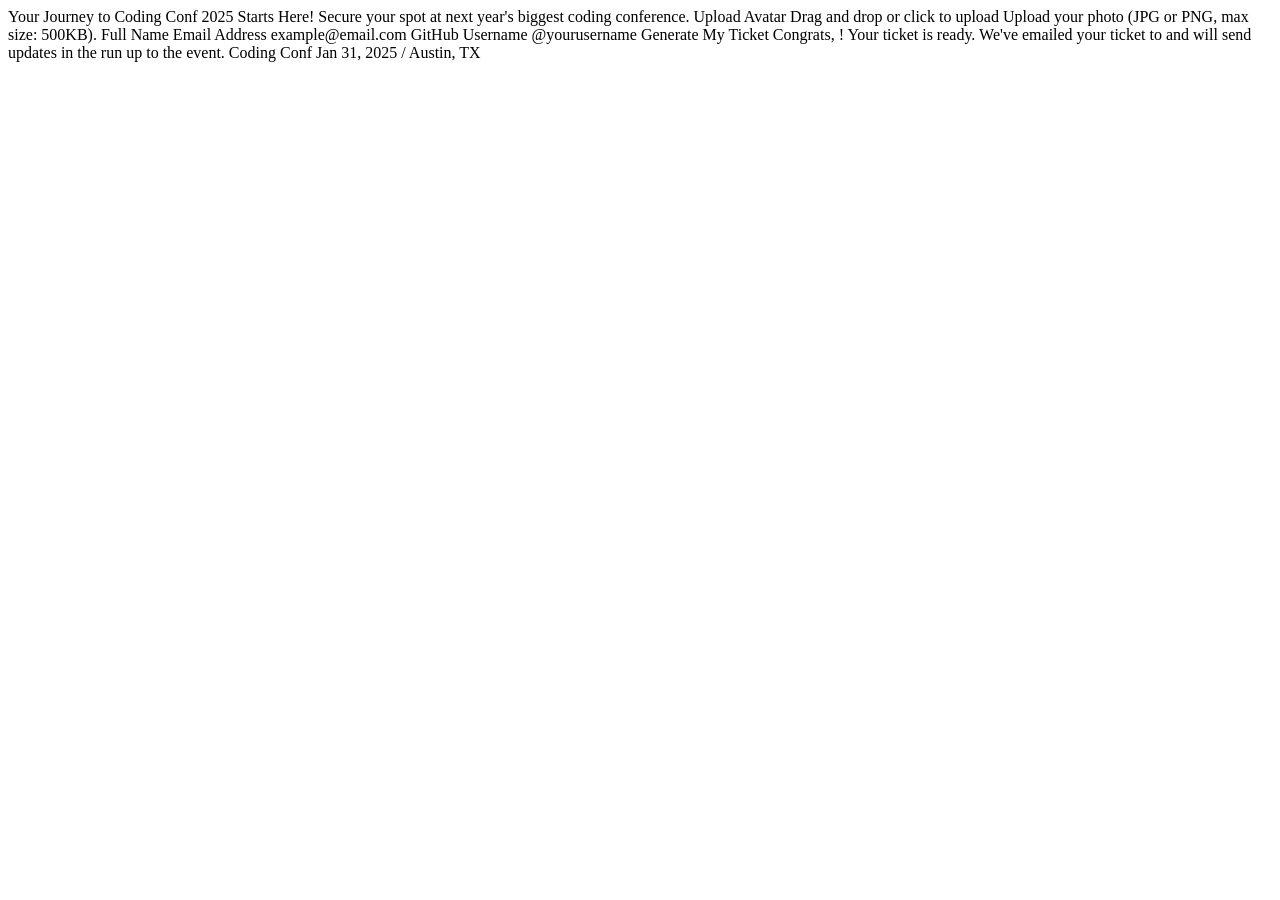
==== index.html @ 51ad4003 "sobe desafio" ====
<!DOCTYPE html>
<html lang="en">
<head>
  <meta charset="UTF-8">
  <meta name="viewport" content="width=device-width, initial-scale=1.0"> <!-- displays site properly based on user's device -->

  <link rel="stylesheet" href="./assets/css/styles.css">

  <link rel="icon" type="image/png" sizes="32x32" href="./assets/images/favicon-32x32.png">
  
  <title>Gerador de Ingresso para Conferência</title>
</head>
<body>

  <!-- Form starts -->

  Your Journey to Coding Conf 2025 Starts Here!

  Secure your spot at next year's biggest coding conference.

  Upload Avatar
  Drag and drop or click to upload
  Upload your photo (JPG or PNG, max size: 500KB).

  Full Name

  Email Address
  example@email.com

  GitHub Username
  @yourusername

  Generate My Ticket

  <!-- Form ends -->

  <!-- Generated tickets starts -->

  Congrats, <!-- Full Name -->! Your ticket is ready.

  We've emailed your ticket to <!-- Email Address --> and will send updates in the run up to the event.

  Coding Conf
  Jan 31, 2025 / Austin, TX

  <!-- Generated tickets ends -->

</body>
</html>
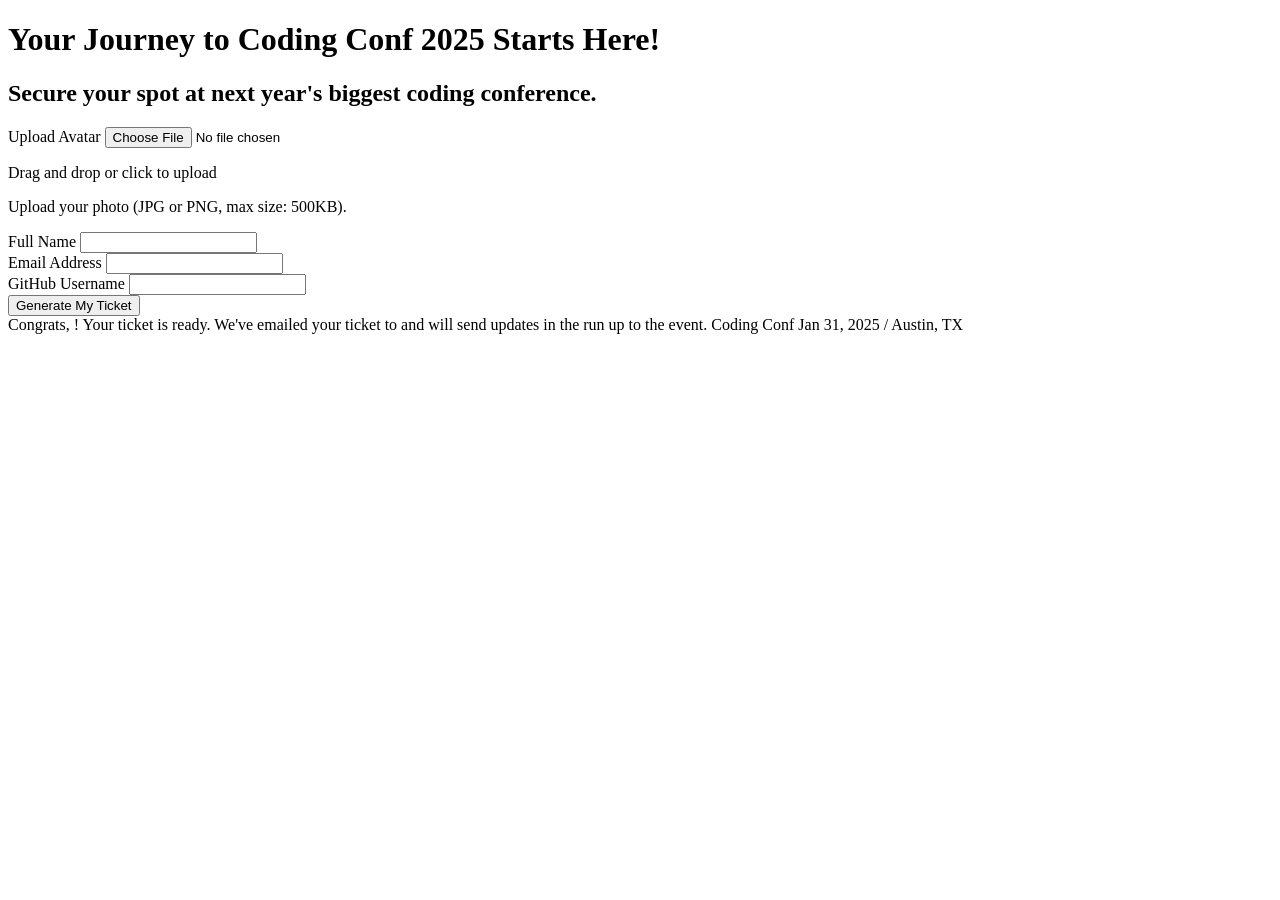
==== commit f51fef7d: "Add agent definitions and enhance README for conference ticket generator challenge" ====
--- a/index.html
+++ b/index.html
@@ -14,23 +14,37 @@
 
   <!-- Form starts -->
 
-  Your Journey to Coding Conf 2025 Starts Here!
+  <div class="form-header">
+    <h1>Your Journey to Coding Conf 2025 Starts Here!</h1>
+  </div>
 
-  Secure your spot at next year's biggest coding conference.
+  <h2>Secure your spot at next year's biggest coding conference.</h2>
 
-  Upload Avatar
-  Drag and drop or click to upload
-  Upload your photo (JPG or PNG, max size: 500KB).
+  <form action="generate_ticket.php" method="POST" enctype="multipart/form-data">
+    <div class="form-group">
+      <label for="avatar">Upload Avatar</label>
+      <input type="file" id="avatar" name="avatar" accept="image/*">
+      <p>Drag and drop or click to upload</p>
+      <p>Upload your photo (JPG or PNG, max size: 500KB).</p>
+    </div>
 
-  Full Name
+    <div class="form-group">
+      <label for="full-name">Full Name</label>
+      <input type="text" id="full-name" name="full-name" required>
+    </div>
 
-  Email Address
-  example@email.com
+    <div class="form-group">
+      <label for="email">Email Address</label>
+      <input type="email" id="email" name="email" required>
+    </div>
 
-  GitHub Username
-  @yourusername
+    <div class="form-group">
+      <label for="github">GitHub Username</label>
+      <input type="text" id="github" name="github" required>
+    </div>
 
-  Generate My Ticket
+    <button type="submit">Generate My Ticket</button>
+  </form>
 
   <!-- Form ends -->
 
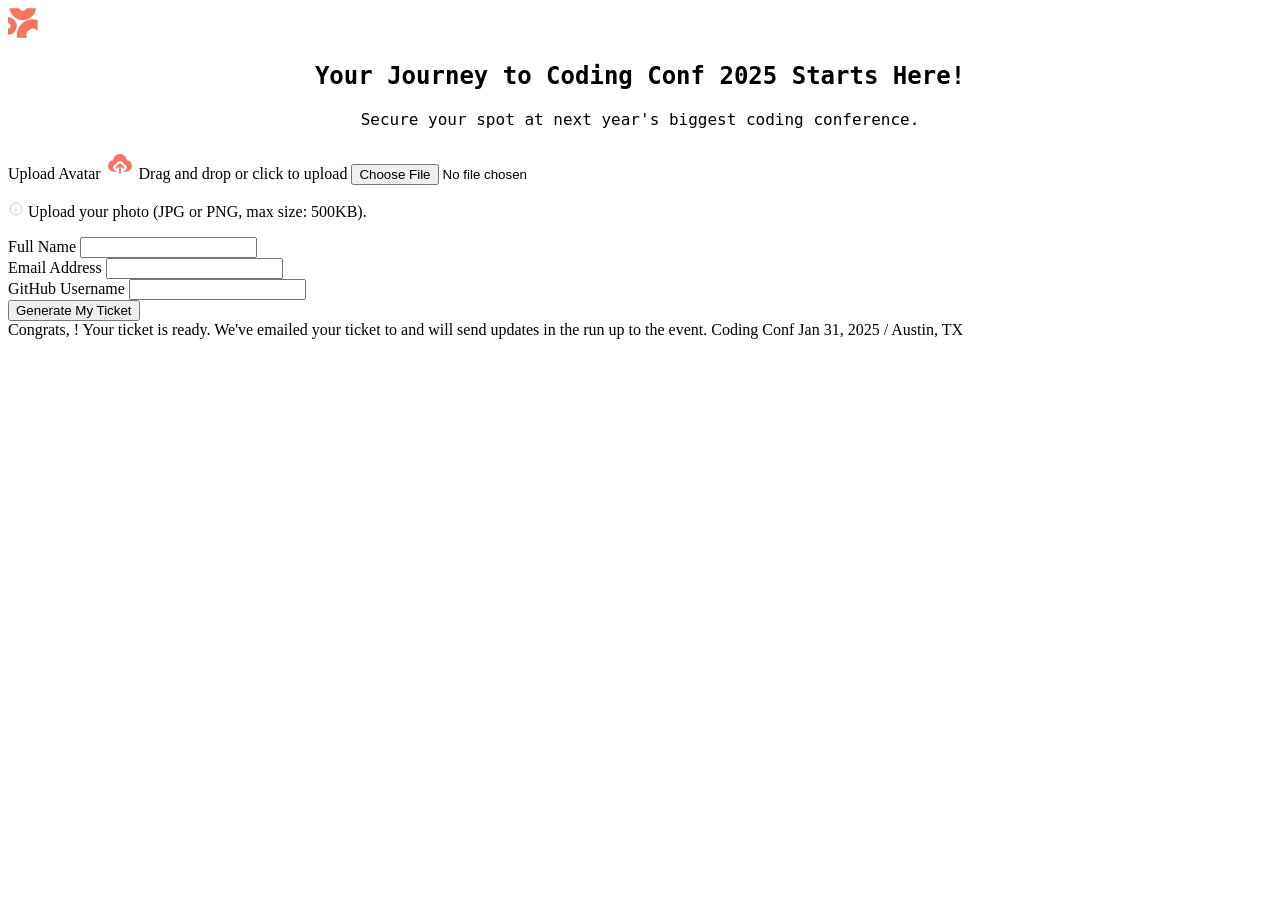
==== commit d6f6126e: "h1,, form e readme" ====
--- a/index.html
+++ b/index.html
@@ -1,31 +1,38 @@
 <!DOCTYPE html>
-<html lang="en">
+<html lang="pt-BR">
 <head>
   <meta charset="UTF-8">
-  <meta name="viewport" content="width=device-width, initial-scale=1.0"> <!-- displays site properly based on user's device -->
-
-  <link rel="stylesheet" href="./assets/css/styles.css">
-
-  <link rel="icon" type="image/png" sizes="32x32" href="./assets/images/favicon-32x32.png">
-  
-  <title>Gerador de Ingresso para Conferência</title>
+  <meta name="viewport" content="width=device-width, initial-scale=1.0"> <!-- vai garantir a exibição correta do site com base no dispositivo do usuário -->
+  <link rel="icon" type="image/png" sizes="32x32" href="assets\images\favicon-32x32.png">
+  <link rel="stylesheet" href="stylesheet.css">
+  <title>Conference Ticket Generator</title>
 </head>
 <body>
+<main class="page-shell">
+  <!-- Form -->
+  <img class="brand" src="assets\images\logo-full.svg" alt="Coding Conf Logo">
+  <section class="intro" aria-labelledby="Coding Conf 2025"> <!-- titulo da página no navegador -->
+  <div class="form-header">
+    <h1 id="page-title">Your Journey to Coding Conf 2025 Starts Here!</h1>
+    <p>Secure your spot at next year's biggest coding conference.</p>
+  </div>
+</section>
 
-  <!-- Form starts -->
-
-  <div class="form-header">
-    <h1>Your Journey to Coding Conf 2025 Starts Here!</h1>
-  </div>
-
-  <h2>Secure your spot at next year's biggest coding conference.</h2>
-
-  <form action="generate_ticket.php" method="POST" enctype="multipart/form-data">
-    <div class="form-group">
+<!-- o form pede a foto -->
+  <form class="ticket-form" id="ticketForm" action="./confirmation.html" method="get" novalidate>
+    <div class="field">
       <label for="avatar">Upload Avatar</label>
-      <input type="file" id="avatar" name="avatar" accept="image/*">
-      <p>Drag and drop or click to upload</p>
-      <p>Upload your photo (JPG or PNG, max size: 500KB).</p>
+      <label class="upload-box" id="uploadBox" for="avatar">
+        <span class="avatar-preview" id="avatarPreview">
+          <img src="./assets/images/icon-upload.svg" alt="" aria-hidden="true">
+        </span>
+        <span id="uploadText">Drag and drop or click to upload</span>
+        </label>
+        <input class="sr-only" type="file" id="avatar" accept="image/png, image/jpeg">
+        <p class="hint" id="avatarHint">
+          <img src="./assets/images/icon-info.svg" alt="" aria-hidden="true">
+        Upload your photo (JPG or PNG, max size: 500KB).
+      </p>
     </div>
 
     <div class="form-group">
@@ -59,5 +66,6 @@
 
   <!-- Generated tickets ends -->
 
+</main>
 </body>
 </html>
--- a/stylesheet.css
+++ b/stylesheet.css
@@ -0,0 +1,14 @@
+.background {
+    background-image: url('C:\\UNIPAR ADS\\Segundo_Semestre\\code_test\\conference-ticket-generator-main\\assets\\images\\background-desktop.png');
+}
+.form-header {
+    text-align: center;
+    margin-bottom: 20px;
+    font-family: 'inconsolata', ultracondensed, monospace;
+}
+
+.font {
+    
+    font-size: 1.25rem;
+    align-items: center;
+}
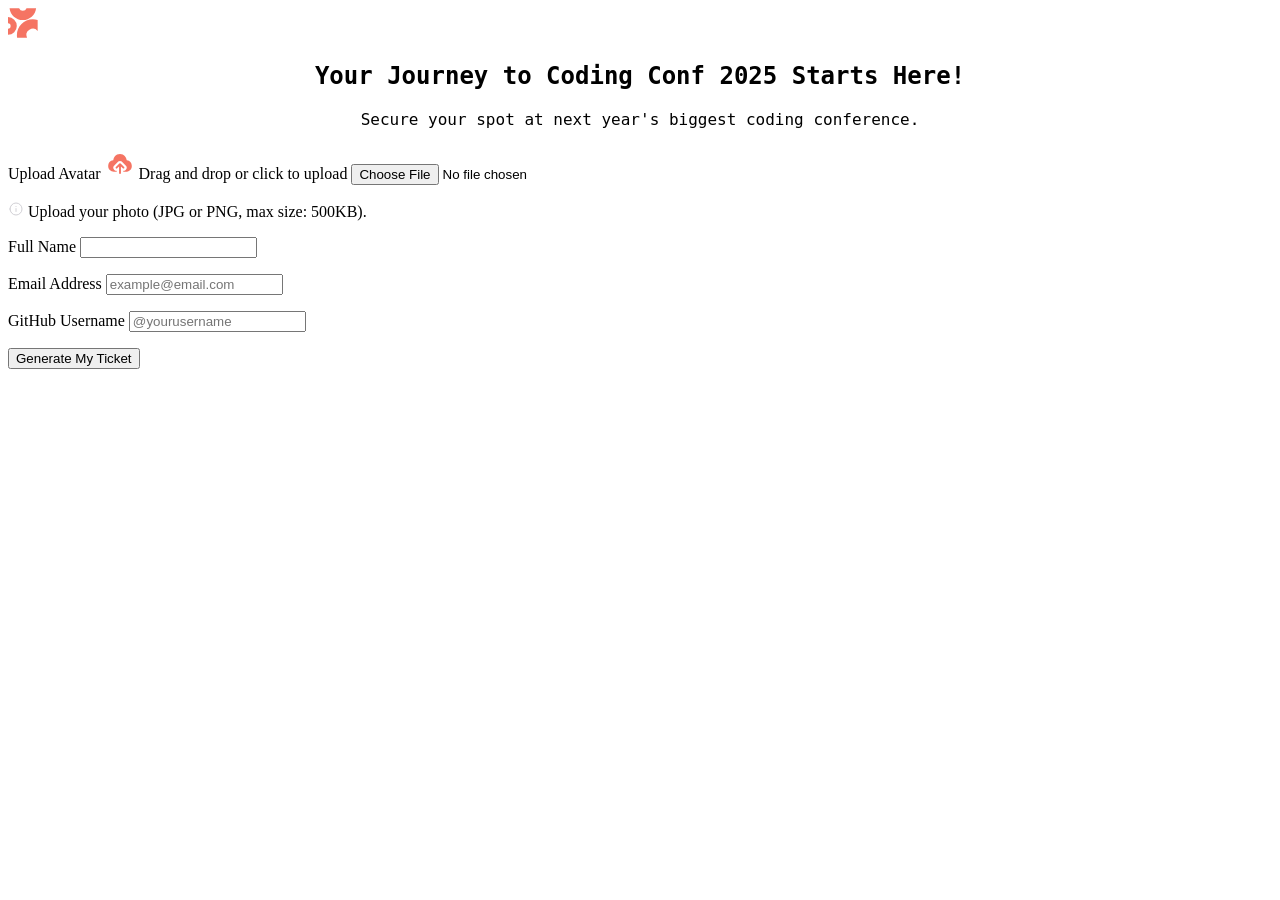
==== commit 03a2c226: "estrutura do html" ====
--- a/index.html
+++ b/index.html
@@ -35,19 +35,25 @@
       </p>
     </div>
 
-    <div class="form-group">
+    <!-- o form pede o nome completo -->
+    <div class="field">
       <label for="full-name">Full Name</label>
-      <input type="text" id="full-name" name="full-name" required>
+      <input type="text" id="full-name" name="full-name" name="name" autocomplete="name" required>
+      <p class="error" id="nameError"></p>
     </div>
 
-    <div class="form-group">
+    <!-- o form pede o email -->
+    <div class="field">
       <label for="email">Email Address</label>
-      <input type="email" id="email" name="email" required>
+      <input type="email" id="email" name="email" placeholder="example@email.com" autocomplete="email" required>
+      <p class="error" id="emailError"></p>
     </div>
 
-    <div class="form-group">
+    <!-- o form pede o username do github -->
+    <div class="field">
       <label for="github">GitHub Username</label>
-      <input type="text" id="github" name="github" required>
+      <input type="text" id="github" name="github" placeholder="@yourusername" autocomplete="username" required>
+      <p class="error" id="githubError"></p>
     </div>
 
     <button type="submit">Generate My Ticket</button>
@@ -55,17 +61,6 @@
 
   <!-- Form ends -->
 
-  <!-- Generated tickets starts -->
-
-  Congrats, <!-- Full Name -->! Your ticket is ready.
-
-  We've emailed your ticket to <!-- Email Address --> and will send updates in the run up to the event.
-
-  Coding Conf
-  Jan 31, 2025 / Austin, TX
-
-  <!-- Generated tickets ends -->
-
 </main>
 </body>
 </html>
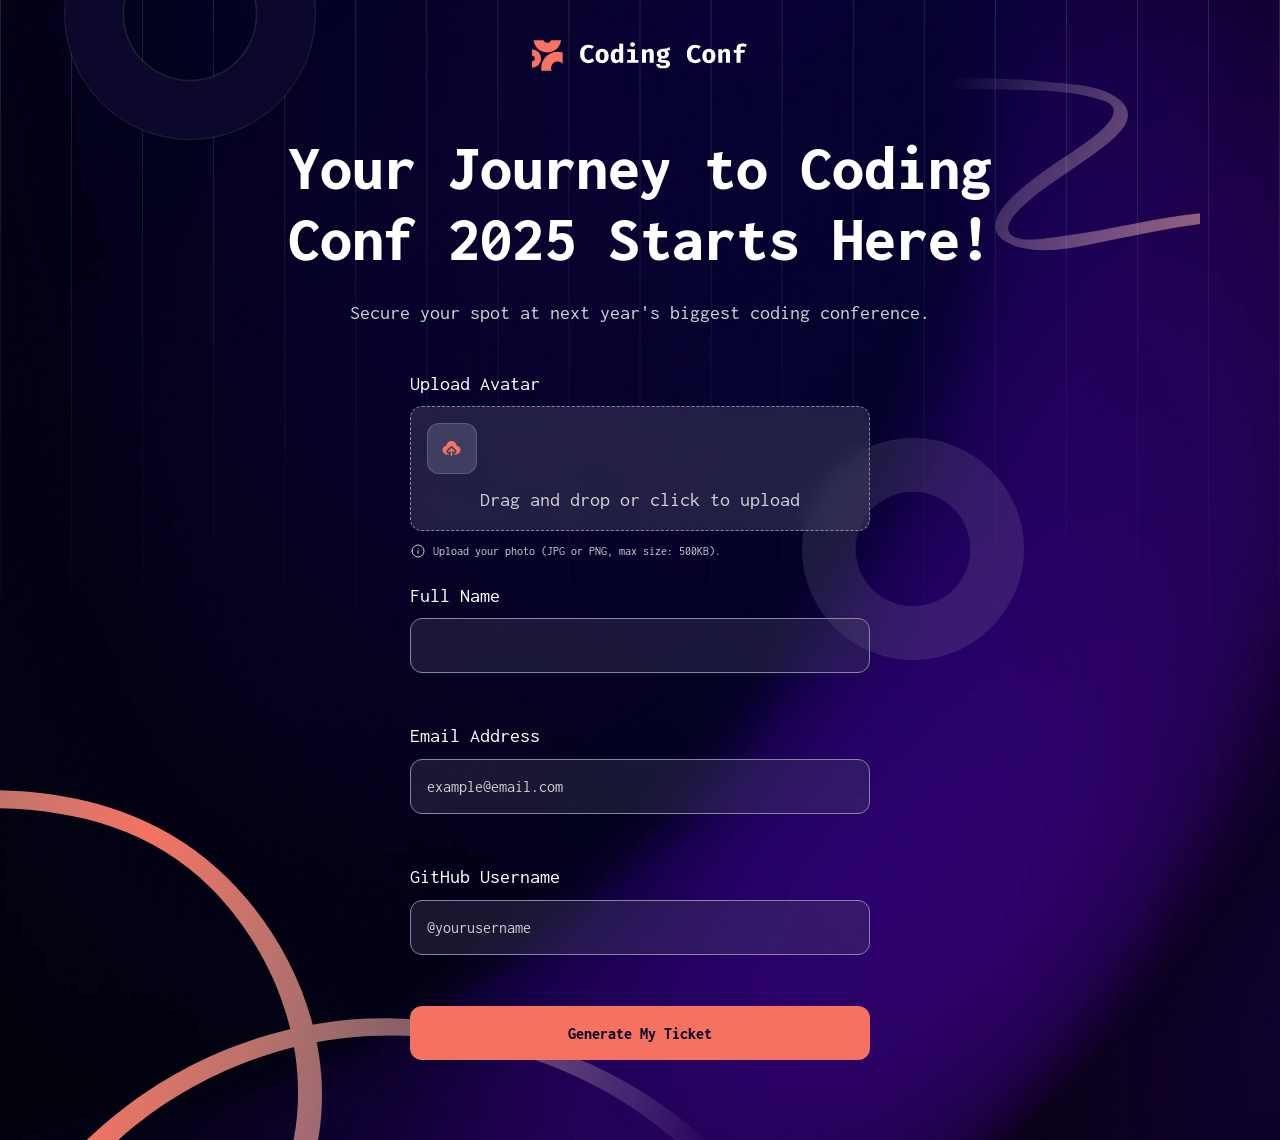
==== commit d2e1fc65: "SOBE FINAL AAAA" ====
--- a/index.html
+++ b/index.html
@@ -38,7 +38,7 @@
     <!-- o form pede o nome completo -->
     <div class="field">
       <label for="full-name">Full Name</label>
-      <input type="text" id="full-name" name="full-name" name="name" autocomplete="name" required>
+      <input type="text" id="full-name" name="full-name" autocomplete="name" required>
       <p class="error" id="nameError"></p>
     </div>
 
@@ -62,5 +62,6 @@
   <!-- Form ends -->
 
 </main>
+<script src="./app.js" defer></script>
 </body>
 </html>
--- a/stylesheet.css
+++ b/stylesheet.css
@@ -1,14 +1,414 @@
-.background {
-    background-image: url('C:\\UNIPAR ADS\\Segundo_Semestre\\code_test\\conference-ticket-generator-main\\assets\\images\\background-desktop.png');
-}
-.form-header {
-    text-align: center;
-    margin-bottom: 20px;
-    font-family: 'inconsolata', ultracondensed, monospace;
-}
-
-.font {
-    
+/*espaço pra importação da fonte e peso geral*/
+@font-face {
+  font-family: "Inconsolata";
+  src: url("./assets/fonts/Inconsolata-VariableFont_wdth,wght.ttf") format("truetype");
+  font-weight: 400 800;
+}
+
+/* essa é uma versão mais limpa e organizada da paleta de cores.
+    HSL é de Hue, Saturation, Lightness */
+
+:root {
+  --neutral-0: hsl(0, 0%, 100%);
+  --neutral-300: hsl(252, 6%, 83%);
+  --neutral-500: hsl(245, 15%, 58%);
+  --neutral-700: hsl(245, 19%, 35%);
+  --neutral-900: hsl(248, 70%, 10%);
+  --orange-500: hsl(7, 88%, 67%);
+  --orange-700: hsl(7, 71%, 60%);
+}
+* {
+  box-sizing: border-box;
+}
+
+/* ==========================================================================
+   ESTILOS GERAIS DO CORPO (BODY)
+   ========================================================================== */
+body {
+  min-height: 100vh;
+  margin: 0;
+  color: var(--neutral-0);
+  font-family: "Inconsolata", monospace;
+  background:
+    url("./assets/images/pattern-lines.svg") center top / 100% auto no-repeat,
+    url("./assets/images/pattern-squiggly-line-top.svg") right 5rem top 4.5rem / min(30vw, 450px) auto no-repeat,
+    url("./assets/images/pattern-squiggly-line-bottom-desktop.svg") left bottom / min(58vw, 825px) auto no-repeat,
+    url("./assets/images/background-desktop.png") center / cover no-repeat;
+}
+
+
+/* circulos decorativos de fundo */
+body::before,
+body::after {
+  position: fixed;
+  z-index: -1;
+  width: 250px;
+  height: 250px;
+  content: "";
+  border: 1px solid hsla(252, 6%, 83%, 0.14);
+  border-radius: 50%;
+}
+
+body::before {
+  top: -7rem;
+  left: 4rem;
+  box-shadow: inset 0 0 0 3.6rem var(--neutral-900), inset 0 0 0 3.7rem hsla(252, 6%, 83%, 0.14);
+}
+
+body::after {
+  right: 16rem;
+  bottom: 15rem;
+  width: 220px;
+  height: 220px;
+  box-shadow: inset 0 0 0 3.2rem transparent, inset 0 0 0 3.3rem hsla(252, 6%, 83%, 0.12);
+}
+
+button,
+input {
+  font: inherit;
+}
+
+.page-shell {
+  width: min(100% - 2rem, 48rem);
+  min-height: 100vh;
+  margin: 0 auto;
+  padding: 2.5rem 0 5rem;
+  text-align: center;
+}
+
+.brand {
+  width: 13.5rem;
+  margin-bottom: 3.7rem;
+}
+
+.intro h1 {
+  max-width: 55rem;
+  margin: 0 auto;
+  font-size: clamp(2.6rem, 5vw, 4rem);
+  line-height: 1.1;
+  font-weight: 800;
+}
+
+.intro p {
+  margin: 1.5rem 0 2.8rem;
+  color: var(--neutral-300);
+  font-size: 1.25rem;
+  line-height: 1.45;
+}
+
+.ticket-form {
+  width: min(100%, 28.8rem);
+  margin: 0 auto;
+  text-align: left;
+}
+
+.field {
+  margin-bottom: 1.45rem;
+}
+
+.field label {
+  display: block;
+  margin-bottom: 0.65rem;
+  font-size: 1.25rem;
+  line-height: 1.2;
+}
+
+.upload-box {
+  display: grid;
+  min-height: 7.8rem;
+  place-items: center;
+  padding: 1rem;
+  color: var(--neutral-300);
+  text-align: center;
+  cursor: pointer;
+  background-color: hsla(245, 19%, 35%, 0.42);
+  border: 1px dashed var(--neutral-500);
+  border-radius: 0.75rem;
+  backdrop-filter: blur(12px);
+}
+
+.upload-box:hover,
+.upload-box:focus-within,
+.upload-box.is-dragging {
+  background-color: hsla(245, 19%, 35%, 0.62);
+}
+
+.avatar-preview {
+  display: grid;
+  width: 3.15rem;
+  height: 3.15rem;
+  margin-bottom: 0.9rem;
+  place-items: center;
+  overflow: hidden;
+  background-color: hsla(245, 19%, 35%, 0.78);
+  border: 1px solid hsla(252, 6%, 83%, 0.2);
+  border-radius: 0.75rem;
+}
+
+.avatar-preview img {
+  width: 1.45rem;
+  height: 1.45rem;
+  object-fit: cover;
+}
+
+.avatar-preview.has-image img {
+  width: 100%;
+  height: 100%;
+}
+
+.hint,
+.error {
+  display: flex;
+  min-height: 1.2rem;
+  align-items: center;
+  gap: 0.45rem;
+  margin: 0.55rem 0 0;
+  color: var(--neutral-300);
+  font-size: 0.78rem;
+}
+
+.error {
+  color: var(--orange-500);
+}
+
+input[type="text"],
+input[type="email"] {
+  width: 100%;
+  height: 3.45rem;
+  padding: 0 1rem;
+  color: var(--neutral-0);
+  background-color: hsla(245, 19%, 35%, 0.32);
+  border: 1px solid var(--neutral-500);
+  border-radius: 0.75rem;
+  outline: none;
+}
+
+input::placeholder {
+  color: var(--neutral-300);
+}
+
+input[type="text"]:hover,
+input[type="email"]:hover {
+  background-color: hsla(245, 19%, 35%, 0.52);
+}
+
+input[type="text"]:focus,
+input[type="email"]:focus,
+.upload-box:focus-within {
+  outline: 2px solid var(--neutral-300);
+  outline-offset: 3px;
+}
+
+.field.has-error input,
+.field.has-error .upload-box {
+  border-color: var(--orange-500);
+}
+
+button {
+  width: 100%;
+  min-height: 3.4rem;
+  color: var(--neutral-900);
+  font-weight: 800;
+  cursor: pointer;
+  background-color: var(--orange-500);
+  border: 0;
+  border-radius: 0.75rem;
+}
+
+button:hover,
+button:focus-visible {
+  background-color: var(--orange-700);
+}
+
+.confirmation-shell {
+  width: min(100% - 2rem, 49rem);
+}
+
+.confirmation-intro h1 {
+  max-width: 48rem;
+}
+
+.confirmation-intro h1 span,
+.confirmation-intro strong {
+  color: var(--orange-500);
+}
+
+.confirmation-intro p {
+  width: min(100%, 33rem);
+  margin-right: auto;
+  margin-left: auto;
+}
+
+.ticket {
+  display: grid;
+  grid-template-columns: 1fr 7rem;
+  width: min(100%, 37.5rem);
+  min-height: 17.5rem;
+  margin: 6.2rem auto 2rem;
+  overflow: hidden;
+  text-align: left;
+  background-image: url("./assets/images/pattern-ticket.svg");
+  background-repeat: no-repeat;
+  background-size: 100% 100%;
+}
+
+.ticket-main {
+  display: flex;
+  min-width: 0;
+  flex-direction: column;
+  justify-content: space-between;
+  padding: 1.8rem 1.5rem 1.7rem;
+}
+
+.ticket-heading,
+.ticket-guest {
+  display: flex;
+  align-items: center;
+  gap: 1rem;
+  min-width: 0;
+}
+
+.ticket-heading img {
+  width: 2.6rem;
+}
+
+.ticket-heading h2 {
+  margin: 0;
+  font-size: 2.2rem;
+  line-height: 1;
+}
+
+.ticket-heading p {
+  margin: 0.85rem 0 0;
+  color: var(--neutral-300);
+}
+
+.ticket-guest > img {
+  width: 5rem;
+  height: 5rem;
+  flex: 0 0 auto;
+  object-fit: cover;
+  border-radius: 0.75rem;
+}
+
+.ticket-guest p {
+  margin: 0 0 0.5rem;
+  font-size: 1.9rem;
+  line-height: 1.1;
+  overflow-wrap: anywhere;
+}
+
+.ticket-guest span {
+  display: inline-flex;
+  align-items: center;
+  gap: 0.45rem;
+  color: var(--neutral-300);
+  font-size: 1.15rem;
+  overflow-wrap: anywhere;
+}
+
+.ticket-number {
+  display: grid;
+  margin: 0;
+  place-items: center;
+  color: var(--neutral-500);
+  font-size: 1.8rem;
+  writing-mode: vertical-rl;
+}
+
+.back-link {
+  color: var(--neutral-0);
+  font-weight: 700;
+  text-underline-offset: 0.25rem;
+}
+
+.sr-only {
+  position: absolute;
+  width: 1px;
+  height: 1px;
+  padding: 0;
+  overflow: hidden;
+  clip: rect(0, 0, 0, 0);
+  white-space: nowrap;
+  border: 0;
+}
+
+@media (max-width: 46rem) {
+  body {
+    background:
+      url("./assets/images/pattern-lines.svg") center top / auto 100% no-repeat,
+      url("./assets/images/pattern-squiggly-line-top.svg") right -2.2rem top 1.5rem / 7rem auto no-repeat,
+      url("./assets/images/pattern-squiggly-line-bottom-mobile-tablet.svg") left bottom / 19rem auto no-repeat,
+      url("./assets/images/background-mobile.png") center / cover no-repeat;
+  }
+
+  body::before,
+  body::after {
+    display: none;
+  }
+
+  .page-shell {
+    width: min(100% - 2rem, 27rem);
+    padding-top: 2rem;
+  }
+
+  .brand {
+    width: 10.5rem;
+    margin-bottom: 2.6rem;
+  }
+
+  .intro h1 {
+    font-size: 1.9rem;
+  }
+
+  .intro p {
+    margin-top: 1.1rem;
+    font-size: 1.2rem;
+  }
+
+  .ticket {
+    grid-template-columns: 1fr 4.4rem;
+    min-height: 10rem;
+    margin-top: 4rem;
+  }
+
+  .ticket-main {
+    padding: 1rem;
+  }
+
+  .ticket-heading img {
+    width: 1.9rem;
+  }
+
+  .ticket-heading h2 {
+    font-size: 1.45rem;
+  }
+
+  .ticket-heading p {
+    margin-top: 0.45rem;
+    font-size: 0.85rem;
+  }
+
+  .ticket-guest {
+    gap: 0.75rem;
+  }
+
+  .ticket-guest > img {
+    width: 3.1rem;
+    height: 3.1rem;
+    border-radius: 0.5rem;
+  }
+
+  .ticket-guest p {
+    margin-bottom: 0.2rem;
+    font-size: 1.2rem;
+  }
+
+  .ticket-guest span {
+    font-size: 0.85rem;
+  }
+
+  .ticket-number {
     font-size: 1.25rem;
-    align-items: center;
-}+  }
+}
